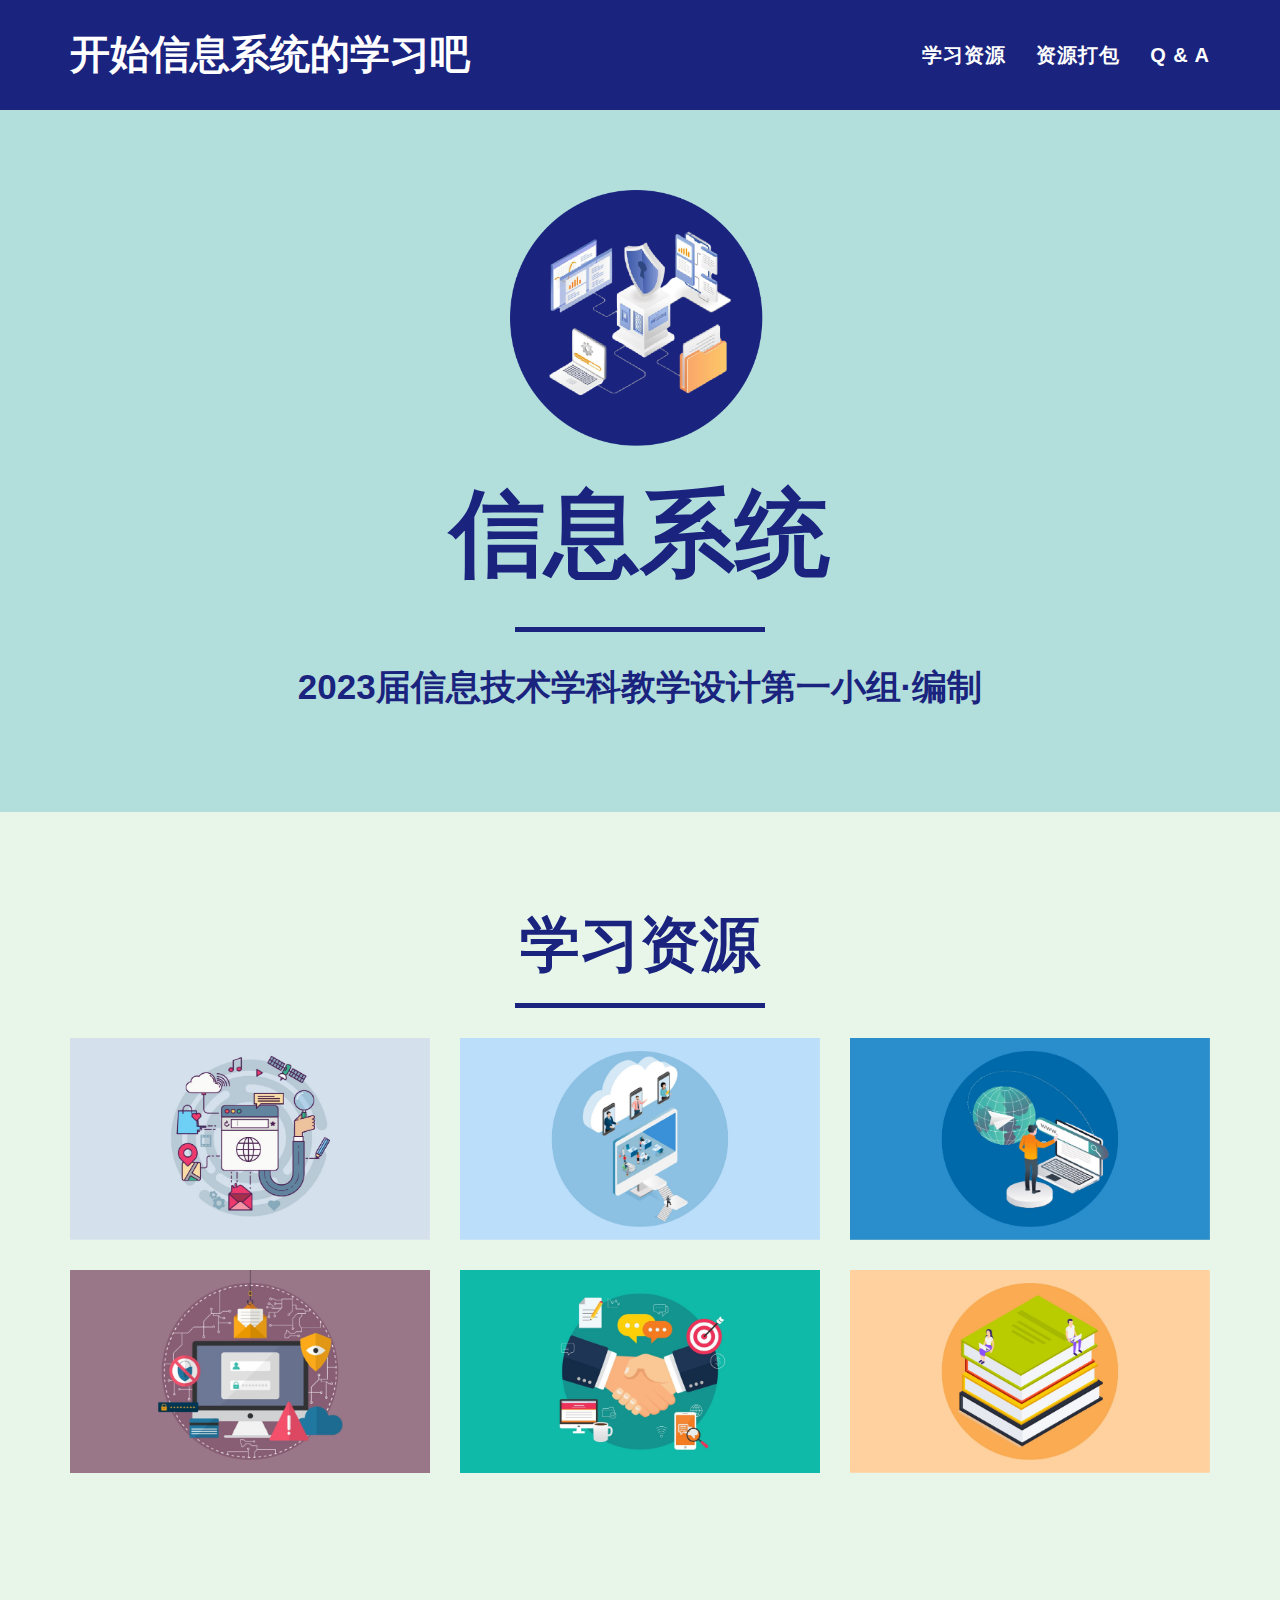
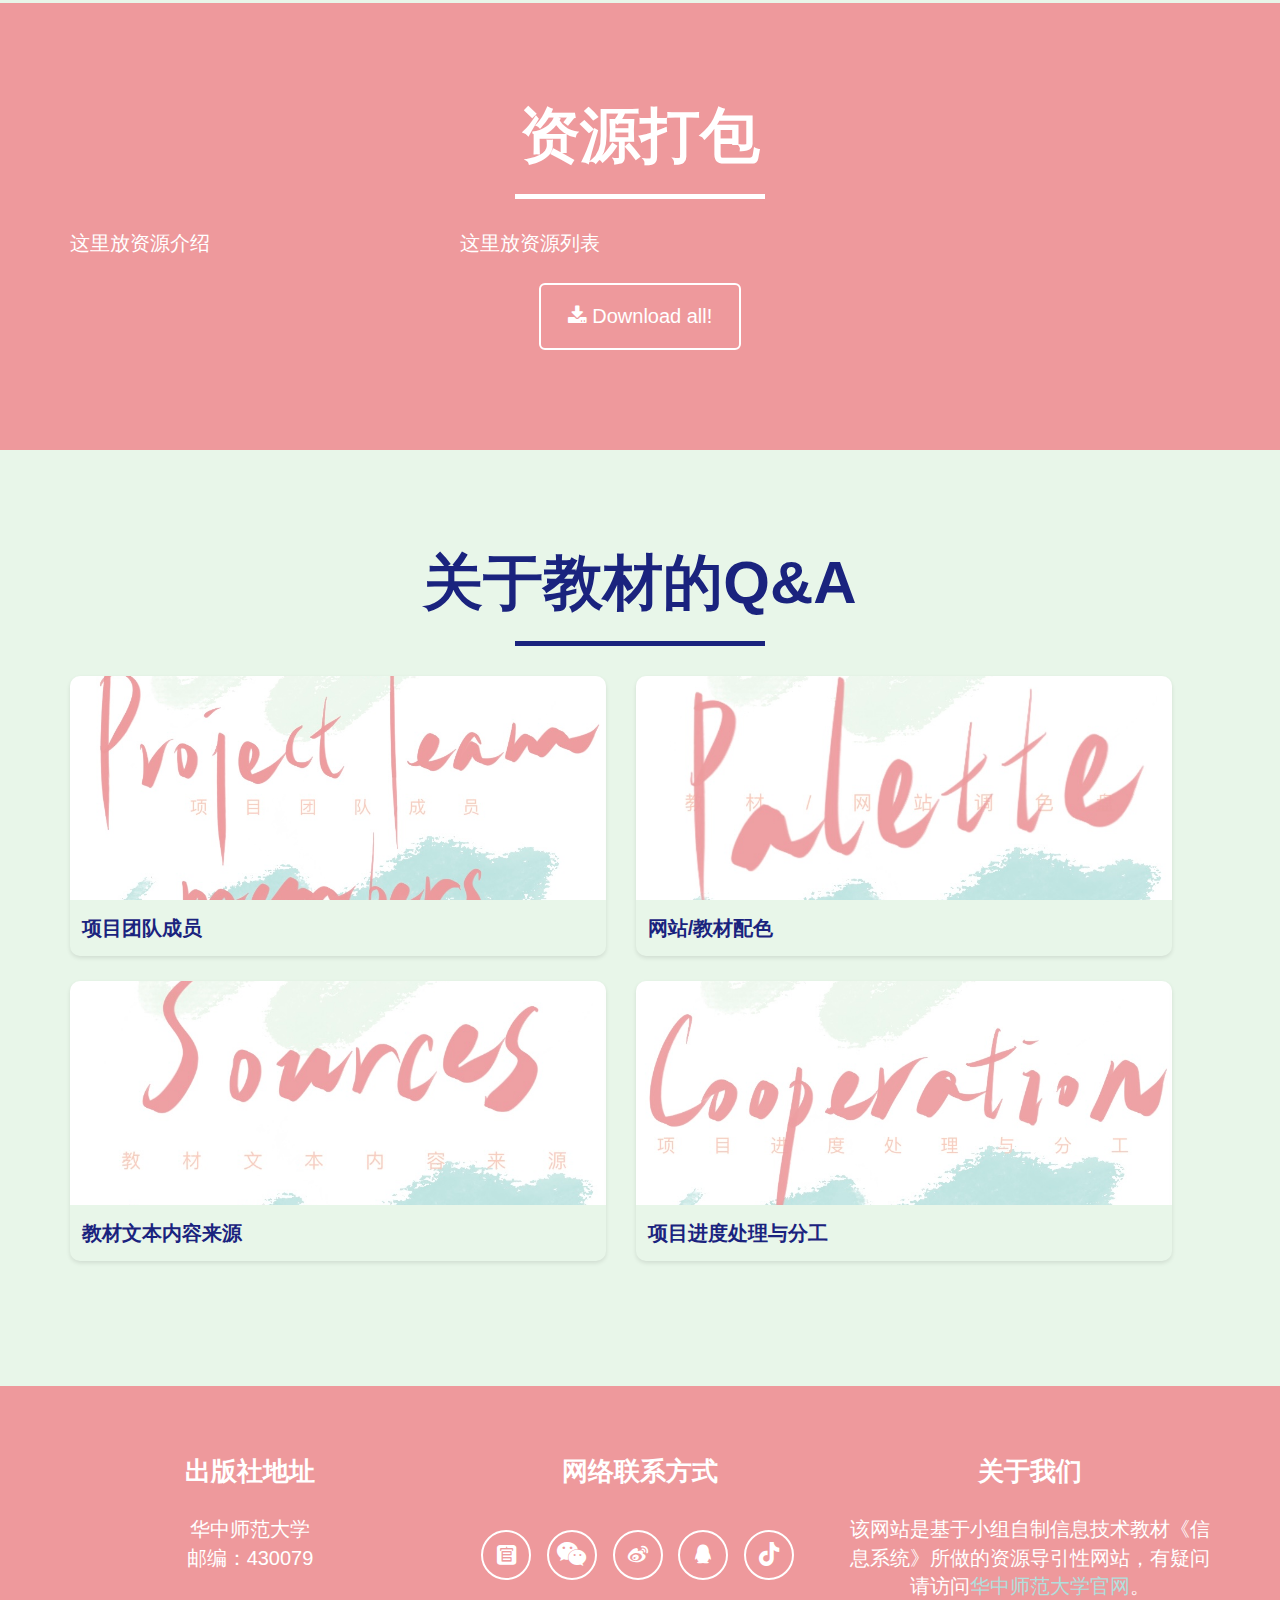
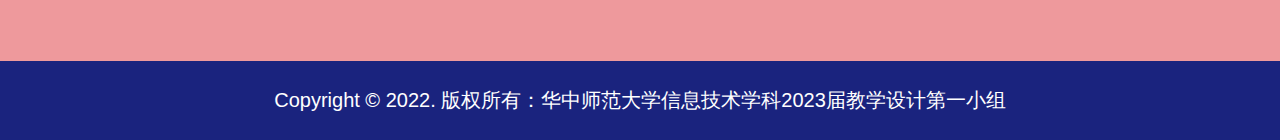
==== index.html @ aef316ee "第一版" ====
<!DOCTYPE html>
<html lang="en">

<head>

    <meta charset="utf-8">
    <meta http-equiv="X-UA-Compatible" content="IE=edge">
    <meta name="viewport" content="width=device-width, initial-scale=1">
    <!-- 这里做SEO优化 -->
    <meta name="description" content="">
    <meta name="author" content="">

    <title>信息系统教材资源网站</title>
    <style>
        .cards {
                        display: flex;
                        width: 100%;

                        /* Put a card in the next row when previous cards take all width */
                        flex-wrap: wrap;

                        /* margin-left: -8px;
                        margin-right: -8px; */
                    }

                    .cards__item {
                        /* There will be 4 cards per row */
                        flex-basis: 47%;

                        padding-left: 8px;
                        padding-right: 8px;
                    }
                    .cards__item {
  width: 300px;
  height: 280px;
  margin-right: 30px;
  margin-bottom: 25px;
  padding: 0;
  box-shadow: 0 2px 4px 0 rgba(0,0,0,0.1);
  border-radius: 10px;
  box-sizing: border-box;
  overflow: hidden;
}

.cards__item * {
  transition: 0.3s ease all;
}

.cards__item img {
  margin: 0;
  width: 100%;
  height: 224px;
  object-fit: cover;
  display: block;
}

.cards__item h3 {
  margin: 0;
  padding: 12px 12px 48px;
  line-height: 32px;
  font-weight: 500;
  font-size: 20px;
}

.cards__item .focus-content {
  display: block;
  padding: 8px 12px;
}

.cards__item p {
  margin: 0;
  line-height: 1.5;
}

.cards__item:hover img, .cards__item:focus-within img {
  margin-top: -80px;
}

.cards__item:hover h3, .cards__item:focus-within h3 {
  padding: 8px 12px 0;
} 

    </style>

    <!-- Bootstrap Core CSS - Uses Bootswatch Flatly Theme: http://bootswatch.com/flatly/ -->
    <link href="css/bootstrap.min.css" rel="stylesheet">

    <!-- Custom CSS -->
    <link href="css/freelancer.css" rel="stylesheet">

    <!-- Custom Fonts -->
    <link href="font-awesome-4.1.0/css/font-awesome.min.css" rel="stylesheet" type="text/css">

    <!-- 使用iconfont -->
    <link rel="stylesheet" href="font-iconfonts1/iconfont.css">
    <style>
        table {
            width: 720px;
            text-align: left;
            border-collapse: separate;
            border-spacing: 0 25px;
        }
        td {
            width: 290px;
            font-size: 24px;
            overflow: auto;
        }
    </style>

</head>

<body id="page-top" class="index">

    <!-- Navigation -->
    <nav class="navbar navbar-default navbar-fixed-top">
        <div class="container">
            <!-- Brand and toggle get grouped for better mobile display -->
            <div class="navbar-header page-scroll">
                <button type="button" class="navbar-toggle" data-toggle="collapse" data-target="#bs-example-navbar-collapse-1">
                    <span class="sr-only">Toggle navigation</span>
                    <span class="icon-bar"></span>
                    <span class="icon-bar"></span>
                    <span class="icon-bar"></span>
                </button>
                <a class="navbar-brand" href="#page-top">开始信息系统的学习吧</a>
            </div>

            <!-- Collect the nav links, forms, and other content for toggling -->
            <div class="collapse navbar-collapse" id="bs-example-navbar-collapse-1">
                <ul class="nav navbar-nav navbar-right">
                    <li class="hidden">
                        <a href="#page-top"></a>
                    </li>
                    <li class="page-scroll">
                        <a href="#portfolio">学习资源</a>
                    </li>
                    <li class="page-scroll">
                        <a href="#about">资源打包</a>
                    </li>
                    <li class="page-scroll">
                        <a href="#contact">Q & A</a>
                    </li>
                </ul>
            </div>
            <!-- /.navbar-collapse -->
        </div>
        <!-- /.container-fluid -->
    </nav>

    <!-- Header -->
    <header>
        <div class="container">
            <div class="row">
                <div class="col-lg-12">
                    <img class="img-responsive" src="img/portfolio/information system.png" alt="" style="width: 260px; height: 256px; margin-top: -10px;">
                    <div class="intro-text">
                        <span class="name" style="color:rgb(26,35,126);">信息系统</span>
                        <hr class="star-primary">
                        <span class="skills" style="color: rgb(26,35,126); font-weight: bold;">2023届信息技术学科教学设计第一小组·编制</span>
                    </div>
                </div>
            </div>
        </div>
    </header>

    <!-- Portfolio Grid Section -->
    <section id="portfolio">
        <!-- 学习资源板块 -->
        <div class="container">
            <div class="row">
                <div class="col-lg-12 text-center">
                    <h2>学习资源</h2>
                    <hr class="star-primary">
                </div>
            </div>
            <div class="row">
                <div class="col-sm-4 portfolio-item">
                    <a href="#portfolioModal1" class="portfolio-link" data-toggle="modal">
                        <div class="caption">
                            <div class="caption-content" style="font-size: 36px;">第一章
                                <!-- <i class="fa fa-search-plus fa-3x"></i> -->
                            </div>
                        </div>
                        <img src="img/portfolio/Chapter 1.jpg" class="img-responsive" alt="">
                    </a>
                </div>
                <div class="col-sm-4 portfolio-item">
                    <a href="#portfolioModal2" class="portfolio-link" data-toggle="modal">
                        <div class="caption">
                            <div class="caption-content" style="font-size: 36px;">第二章
                                <!-- <i class="fa fa-search-plus fa-3x"></i> -->
                            </div>
                        </div>
                        <img src="img/portfolio/Chapter 2.jpg" class="img-responsive" alt="">
                    </a>
                </div>
                <div class="col-sm-4 portfolio-item">
                    <a href="#portfolioModal3" class="portfolio-link" data-toggle="modal">
                        <div class="caption">
                            <div class="caption-content" style="font-size: 36px;">第三章
                                <!-- <i class="fa fa-search-plus fa-3x"></i> -->
                            </div>
                        </div>
                        <img src="img/portfolio/Chapter 3.jpg" class="img-responsive" alt="">
                    </a>
                </div>
                <div class="col-sm-4 portfolio-item">
                    <a href="#portfolioModal4" class="portfolio-link" data-toggle="modal">
                        <div class="caption">
                            <div class="caption-content" style="font-size: 36px;">第四章
                                <!-- <i class="fa fa-search-plus fa-3x"></i> -->
                            </div>
                        </div>
                        <img src="img/portfolio/Chapter 4.jpg" class="img-responsive" alt="">
                    </a>
                </div>
                <div class="col-sm-4 portfolio-item">
                    <a href="#portfolioModal5" class="portfolio-link" data-toggle="modal">
                        <div class="caption">
                            <div class="caption-content" style="font-size: 36px;">拓展资源
                                <!-- <i class="fa fa-search-plus fa-3x"></i> -->
                            </div>
                        </div>
                        <img src="img/portfolio/Frontier focus.jpg" class="img-responsive" alt="">
                    </a>
                </div>
                <div class="col-sm-4 portfolio-item">
                    <a href="#portfolioModal6" class="portfolio-link" data-toggle="modal">
                        <div class="caption">
                            <div class="caption-content" style="font-size: 36px;">章节习题
                                <!-- <i class="fa fa-search-plus fa-3x"></i> -->
                            </div>
                        </div>
                        <img src="img/portfolio/Answers.jpg" class="img-responsive" alt="">
                    </a>
                </div>
            </div>
        </div>
    </section>

    <!-- About Section -->
    <section class="success" id="about">
        <div class="container">
            <div class="row">
                <div class="col-lg-12 text-center">
                    <h2>资源打包</h2>
                    <hr class="star-light">
                </div>
            </div>
            <div class="row">
                <div class="col-lg-4 col-lg-offset-2">
                    <p>这里放资源介绍</p>
                </div>
                <div class="col-lg-4">
                    <p>这里放资源列表</p>
                </div>
                <div class="col-lg-8 col-lg-offset-2 text-center">
                    <a href="sources/InformationSystem.pdf" class="btn btn-lg btn-outline" download="sources/InformationSystem.pdf">
                        <i class="fa fa-download"></i> Download all!
                    </a>
                </div>
            </div>
        </div>
    </section>

    <!-- Contact Section -->
    <section id="contact">
        <div class="container">
            <div class="row">
                <div class="col-lg-12 text-center">
                    <h2>关于教材的Q&A</h2>
                    <hr class="star-primary">
                </div>
            </div>
            <div class="row">
                <div class="col-lg-8 col-lg-offset-2">
                    <div class="cards">
                        <!-- A card with given width -->
                        <div class="cards__item">
                            <img src="img/wenda/IMG_1693.PNG"/>
                            <h3 style="font-weight: bold;">项目团队成员</h3>
                            <div class="focus-content">
                                <p style="font-weight: bold;">文本组：齐佩骥 王钰慧 张菊丽<br/>排版组：程染曦 刘思悦 吴璇<br/> <a href="#">Link to source</a>
                                </p>
                            </div>
                        </div>
                        <div class="cards__item">
                            <img src="img/wenda/IMG_1694.PNG"/>
                            <h3 style="font-weight: bold;">网站/教材配色</h3>
                            <div class="focus-content">
                                <p>
                                    <div style="border-radius: 10px; box-shadow: -5px -5px 5px white;overflow: hidden;">
                                        <a href="img/palette.png" title="点击查看配色参数" target="_blank">
                                            <img src="img/palette.png" alt="调色盘" style="height: 100%;">
                                        </a>
                                    </div>
                                    
                                </p>
                                
                            </div>
                        </div>
                        <div class="cards__item">
                            <img src="img/wenda/IMG_1695.PNG"/>
                            <h3 style="font-weight: bold;">教材文本内容来源</h3>
                            <div class="focus-content">
                                <p style="font-weight: bold;">主要来源：人教版+粤教版+沪教版<br/>+浙教版+教科版+华东师大版《信息系统与社会》<br/> <a href="#">Link to source</a>
                                </p>
                            </div>
                        </div>
                        <div class="cards__item">
                            <img src="img/wenda/IMG_1696.PNG"/>
                            <h3 style="font-weight: bold;">项目进度处理与分工</h3>
                            <div class="focus-content">
                                <p style="font-weight: bold;">项目周期：14周；教材电子版->网站资源<br/>项目分工：集体讨论+在线协作<br/> <a href="#">Link to source</a>
                                </p>
                            </div>
                        </div>
                    
                        <!-- Repeat other cards -->
                    </div>

                </div>
            </div>
        </div>
    </section>

    <!-- Footer -->
    <footer class="text-center">
        <div class="footer-above">
            <div class="container">
                <div class="row">
                    <div class="footer-col col-md-4">
                        <h3>出版社地址</h3>
                        <p>华中师范大学<br>邮编：430079</p>
                    </div>
                    <div class="footer-col col-md-4">
                        <h3>网络联系方式</h3>
                        <ul class="list-inline">
                            <li>
                                <a href="http://www.ccnu.edu.cn/" class="btn-social btn-outline" style="text-decoration: none;" title="ccnu官网"><span class="iconfont icon-guanfang"></span></a>
                            </li>
                            <li>
                                <a href="https://mp.weixin.qq.com/s/jyhctHxyrXxnOCkYb-weOg" class="btn-social btn-outline" style="text-decoration: none;" title="ccnu官微"><span class="iconfont icon-weixin"></span></a>
                            </li>
                            <li>
                                <a href="https://m.weibo.cn/u/1878136331" class="btn-social btn-outline" style="text-decoration: none;" title="ccnu官博"><span class="iconfont icon-weibo" ></span></a>
                            </li>
                            <li>
                                <a href="https://user.qzone.qq.com/1307305267?source=namecardhoverqzone" class="btn-social btn-outline" style="text-decoration: none;" title="ccnu官Q"><span class="iconfont icon-QQ"></span></a>
                            </li>
                            <li>
                                <a href="https://www.douyin.com/user/MS4wLjABAAAAie6KvW-8mZDRFcIae8sAgo9MU5gTsq5l4zwV4sKf8Bs" class="btn-social btn-outline" style="text-decoration: none;" title="ccnu官方抖音"><span class="iconfont icon-douyin"></span></a>
                            </li>
                        </ul>
                    </div>
                    <div class="footer-col col-md-4">
                        <h3>关于我们</h3>
                        <p>该网站是基于小组自制信息技术教材《信息系统》所做的资源导引性网站，有疑问请访问<a href="http://www.ccnu.edu.cn/">华中师范大学官网</a>。</p>
                    </div>
                </div>
            </div>
        </div>
        <div class="footer-below">
            <div class="container">
                <div class="row">
                    <div class="col-lg-12">
                        Copyright &copy; 2022. 版权所有：华中师范大学信息技术学科2023届教学设计第一小组
                    </div>
                </div>
            </div>
        </div>
    </footer>

    <!-- Scroll to Top Button (Only visible on small and extra-small screen sizes) -->
    <div class="scroll-top page-scroll visible-xs visble-sm">
        <a class="btn btn-primary" href="#page-top">
            <i class="fa fa-chevron-up"></i>
        </a>
    </div>

    <!-- Portfolio Modals -->
    <div class="portfolio-modal modal fade" id="portfolioModal1" tabindex="-1" role="dialog" aria-hidden="true">
        <div class="modal-content">
            <div class="close-modal" data-dismiss="modal">
                <div class="lr">
                    <div class="rl">
                    </div>
                </div>
            </div>
            <div class="container">
                <div class="row">
                    <div class="col-lg-8 col-lg-offset-2">
                        <!-- 第一章弹出内容 -->
                        <div class="modal-body">
                            <h2>第一章 信息系统概述</h2>
                            <hr class="star-primary">
                            <img src="img/mindmap/pdf1.jpg" class="img-responsive img-centered" alt="">
                            <p style="text-align: left;">&nbsp;&nbsp;&nbsp;&nbsp;&nbsp;&nbsp;现今，信息系统已渗透到人们生活的方方面面。走进商店购物，手机支付系统可以让你轻松付款；乘坐公交车或地铁，公共交通IC卡收费系统可以让你免去买票找零或准备零钱的烦恼；在家里，智能家居系统可以自动为你提供舒适的家居环境……这些发生在我们周围的生活场景，都是以信息系统为支撑的。
                            <br>&nbsp;&nbsp;&nbsp;&nbsp;&nbsp;&nbsp;本章结合人们实际生活中的应用实例，介绍信息系统的组成及功能，并通过信息系统的搭建实例介绍信息系统的大体开发过程，最后结合信息社会的发展辩证分析了信息系统的优势与局限性。
                            </p>
                            <ul class="list-inline item-details">
                                <li>第一章内容阅览：
                                    <strong><a href="sources/pdf (1章).pdf" target="_blank">信息系统概述</a>
                                    </strong>
                                </li>
                                <li>补充资源：
                                    <strong><a href="http://sc.chinaz.com">Web Development</a>
                                    </strong>
                                </li>
                            </ul>
                            <button type="button" class="btn btn-default" data-dismiss="modal"><i class="fa fa-times"></i> Close</button>
                        </div>
                    </div>
                </div>
            </div>
        </div>
    </div>
    <div class="portfolio-modal modal fade" id="portfolioModal2" tabindex="-1" role="dialog" aria-hidden="true">
        <div class="modal-content">
            <div class="close-modal" data-dismiss="modal">
                <div class="lr">
                    <div class="rl">
                    </div>
                </div>
            </div>
            <div class="container">
                <div class="row">
                    <div class="col-lg-8 col-lg-offset-2">
                        <div class="modal-body">
                            <h2>第二章 信息系统中的基础设施</h2>
                            <hr class="star-primary">
                            <img src="img/mindmap/pdf2.jpg" class="img-responsive img-centered" alt="">
                            <p style="text-align: left;">&nbsp;&nbsp;&nbsp;&nbsp;&nbsp;&nbsp;信息化已经成为世界经济和社会发展的大趋势，信息化工作离不开信息系统的建设，信息系统的建设也离不开各种基础设备。例如，学生使用台式计算机、平板电脑等进行在线学习、移动学习；气象专家使用高性能的超级计算机对云层运动进行观测、模拟；家庭主妇使用智能手机操控电视机、扫地机器人、空调等智能家用电器……这些基础设备离不开硬件和软件的协同工作。
                            <br>&nbsp;&nbsp;&nbsp;&nbsp;&nbsp;&nbsp;本章以计算机和移动终端为出发点，我们将深入了解信息系统中的硬件和软件，理解计算机、移动终端在信息系统中的作用，并深入学习计算机软件的功能以及开发过程。在解决问题和协同探究的过程中，进一步加深对信息系统基础设施的理解。</p>
                            <ul class="list-inline item-details">
                                <li>第二章内容阅览：
                                    <strong><a href="sources/pdf (2章).pdf" target="_blank">信息系统中的基础设施</a>
                                    </strong>
                                </li>
                                <li>拓展资源:
                                    <strong><a href="sources/第二章参考资料.pdf" target="_blank">第二章参考资料</a>
                                    </strong>
                                </li>
                            </ul>
                            <button type="button" class="btn btn-default" data-dismiss="modal"><i class="fa fa-times"></i> Close</button>
                        </div>
                    </div>
                </div>
            </div>
        </div>
    </div>
    <div class="portfolio-modal modal fade" id="portfolioModal3" tabindex="-1" role="dialog" aria-hidden="true">
        <div class="modal-content">
            <div class="close-modal" data-dismiss="modal">
                <div class="lr">
                    <div class="rl">
                    </div>
                </div>
            </div>
            <div class="container">
                <div class="row">
                    <div class="col-lg-8 col-lg-offset-2">
                        <div class="modal-body">
                            <h2>第三章 信息系统中的通信网络</h2>
                            <hr class="star-primary">
                            <img src="img/mindmap/pdf3.jpg" class="img-responsive img-centered" alt="">
                            <p style="text-align: left;">&nbsp;&nbsp;&nbsp;&nbsp;&nbsp;&nbsp;从结绳记事到云端存储,从飞鸽传书到光纤通信,从信息孤岛到万物互联……人类社会发展中的每一次重大变革都与技术进步密不可分。18世纪,蒸汽机的改良掀起了以机器代替人工的工业革命浪潮;19世纪,发电机及一系列电力技术的发明改变了世界；20世纪,以计算机技术与现代通信技术为代表的现代信息技术,又将人类社会的生产力水平推上了一个崭新的台阶。
                                <br>&nbsp;&nbsp;&nbsp;&nbsp;&nbsp;&nbsp;本章将通过自主、协作、探究学习，让同学们知道信息系统与外部世界的连接方式，了解物联网的基本架构和应用；理解计算机网络在信息系统中的作用；通过组建小型无线网络,了解常见网络设备的功能,知道接入方式、带宽等因素对信息系统的影响，从而将知识建构、技能培养与思维发展融入运用数字化工具解决问题和完成任务的过程中，促进信息技术学科核心素养达成，完成项目学习目标。
                            </p>
                            <ul class="list-inline item-details">
                                <li>第三章内容阅览：
                                    <strong><a href="sources/pdf (3章).pdf" target="_blank">信息系统中的通信网络</a>
                                    </strong>
                                </li>
                            </ul>
                            <ul class="list-inline item-details">&lt拓展资源&gt<br/>
                                <li>网页类资源：
                                    <strong><a href="https://baijiahao.baidu.com/s?id=1716238074380031607&wfr=spider&for=pc" target="_blank">计算机发展的四个阶段</a>
                                    </strong>
                                </li>
                                <li>视频类资源：
                                    <strong><a href="https://www.bilibili.com/video/BV1g4411k719?spm_id_from=333.337.search-card.all.click" target="_blank">六分钟了解物联网</a>
                                    </strong>
                                    <strong><a href="https://www.bilibili.com/video/BV1jW41177je/?spm_id_from=333.788.recommend_more_video.-1" target="_blank">什么是物联网</a>
                                    </strong>
                                    <strong><a href="https://www.bilibili.com/video/BV1c4411d7jb?spm_id_from=333.337.search-card.all.click" target="_blank">计算机网络进阶课程1</a>
                                    </strong>
                                    <strong><a href="https://www.icourse163.org/course/HIT-154005?from=searchPage" target="_blank">计算机网络进阶课程2</a>
                                    </strong>
                                    <strong><a href="https://www.icourse163.org/course/XJTU-1207110808?from=searchPage" target="_blank">物联网进阶课程</a>
                                    </strong>
                                </li>
                                <li>课件、教案类资源：
                                    <strong><a href="https://xx.zxxk.com/" target="_blank">学科网</a>
                                    </strong>
                                </li>
                            </ul>
                            <button type="button" class="btn btn-default" data-dismiss="modal"><i class="fa fa-times"></i> Close</button>
                        </div>
                    </div>
                </div>
            </div>
        </div>
    </div>
    <div class="portfolio-modal modal fade" id="portfolioModal4" tabindex="-1" role="dialog" aria-hidden="true">
        <div class="modal-content">
            <div class="close-modal" data-dismiss="modal">
                <div class="lr">
                    <div class="rl">
                    </div>
                </div>
            </div>
            <div class="container">
                <div class="row">
                    <div class="col-lg-8 col-lg-offset-2">
                        <div class="modal-body">
                            <h2>第四章 信息社会安全与责任</h2>
                            <hr class="star-primary">
                            <img src="img/mindmap/pdf4.jpg" class="img-responsive img-centered" alt="">
                            <p style="text-align: left;">&nbsp;&nbsp;&nbsp;&nbsp;&nbsp;&nbsp;在全球信息化浪潮的推动下，计算机、网络、大数据等技术迅速发展，并渗透到政治、国防、经济及生活的各个领域，从根本上改变了社会形态及人们的生产生活方式。然而，信息系统安全问题既需要管理层重视相关法律法规的制定与完善，又需要各层面倡导与推广先进的管理手段与技术方法，更需要每一位应用者从国家、社会与合格公民的角度出发，增强信息系统安全风险防范意识,提高防范技术水平，以确保信息系统安全问题得到全面重视与高效格实,维护好国家利益及个人信息安全。
                            <br/>&nbsp;&nbsp;&nbsp;&nbsp;&nbsp;&nbsp;本章将通过自主、协作、探究学习让向学们认识信息系统应用过程中存在的风险，树立信息安全意识；熟悉信息系统安全风险防范的常用技术方法，养成规范的信息系统操作习惯；树立信息社会责任意识，合理使用信息系统，负责任地发布、使用与传播信息，自觉遵守信息社会中的道德准则和法律法规，从而将知识建构、技能培养与思维发展融入运用数字化工具解决问题和完成任务的过程中，促进信息技术学科核心素养达成，完成学习目标。</p>
                            <ul class="list-inline item-details">
                                <li>第四章内容阅览：
                                    <strong><a href="sources/pdf (4章).pdf" target="_blank">信息社会安全与责任</a>
                                    </strong>
                                </li>
                            </ul>
                            <ul class="list-inline item-details">&lt拓展资源&gt<br/>
                                <li>网页类资源：
                                    <strong><a href="https://blog.csdn.net/Amdy_amdy/article/details/82884760" target="_blank">网络安全基础知识</a>
                                    </strong>
                                </li>
                                <li>视频类资源：
                                    <strong><a href="https://www.bilibili.com/video/BV11J411c7RS?spm_id_from=333.337.search-card.all.click" target="_blank">网络安全之密码学</a>
                                    </strong>
                                    <strong><a href="https://www.bilibili.com/video/BV1jW41177je/?spm_id_from=333.788.recommend_more_video.-1" target="_blank">信息安全意识</a>
                                    </strong>
                                    <strong><a href="https://www.bilibili.com/video/BV1a7411Y74v?spm_id_from=333.337.search-card.all.click" target="_blank">信息安全概论</a>
                                    </strong>
                                    <strong><a href="https://www.bilibili.com/video/BV1aU4y1F72h?spm_id_from=333.337.search-card.all.click" target="_blank">如何防范钓鱼邮件</a>
                                    </strong>
                                    <strong><a href="https://www.bilibili.com/video/BV1i7411L77d?spm_id_from=333.337.search-card.all.click" target="_blank">信息系统安全与对抗技术</a>
                                    </strong><br/>
                                    <strong><a href="https://www.bilibili.com/video/BV19X4y1u7Ua?spm_id_from=333.337.search-card.all.click" target="_blank">恶意软件：计算机病毒，蠕虫和木马之间的区别</a>
                                    </strong>
                                </li>
                            </ul>
                            <button type="button" class="btn btn-default" data-dismiss="modal"><i class="fa fa-times"></i> Close</button>
                        </div>
                    </div>
                </div>
            </div>
        </div>
    </div>
    <div class="portfolio-modal modal fade" id="portfolioModal5" tabindex="-1" role="dialog" aria-hidden="true">
        <div class="modal-content">
            <div class="close-modal" data-dismiss="modal">
                <div class="lr">
                    <div class="rl">
                    </div>
                </div>
            </div>
            <div class="container">
                <div class="row">
                    <div class="col-lg-8 col-lg-offset-2">
                        <div class="modal-body">
                            <h2>拓展资源</h2>
                            <hr class="star-primary">
                            <img src="img/portfolio/Frontier focus.jpg" class="img-responsive img-centered" alt="">
                            <h3>前沿聚焦</h3>
                            <hr class="star-secondary">
                                <div class="accordion__item">
                                    <!-- The content -->
                                        <ul class="list-inline item-details"><h4>第三章</h4><br/>
                                            <li>【讯息资源】<br/>
                                                <strong><a href="https://www.thepaper.cn/newsDetail_forward_18201448" target="_blank">物联网操作系统</a>
                                                </strong>
                                                <strong><a href="https://new.qq.com/omn/20220523/20220523A0AC9000.html" target="_blank">物联网“赋农”</a>
                                                </strong>
                                            </li><br/>
                                            <li>【论文资源】<br/>
                                                <strong><a href="https://kns.cnki.net/kcms/detail/detail.aspx?dbcode=CJFD&dbname=CJFDLAST2020&filename=CXYY202009082&uniplatform=NZKPT&v=TcQSEtyR1kaVNOliyEHlrRYPj_uNdBNyLvCk9cmS7QIZEAhuZin3HqbYbpVxhN8Y" target="_blank">物联网在智能家居中的应用与发展- 中国知网(cnki.net)</a>
                                                </strong><br/>
                                                <strong><a href="https://kns.cnki.net/kcms/detail/detail.aspx?dbcode=CJFD&dbname=CJFDLAST2021&filename=CZJS202103009&uniplatform=NZKPT&v=8woIYYpLJO8IhbO9HphJYWc_MPVvIwaSE7zgYzF8_9iWjIzu7TB0nRdwJC1n5kRk" target="_blank">我国物联网产业发展现状和建议- 中国知网(cnki.net)</a>
                                                </strong>
                                            </li>
                                        </ul>   
                                </div>
                                <!-- Repeat other item -->
                                <div class="accordion__item">
                                    <ul class="list-inline item-details"><h4>第四章</h4><br/>
                                        <li>【讯息资源】<br/>
                                            <strong><a href="http://theory.people.com.cn/n1/2016/0415/c49154-28277888.html" target="_blank">关注大数据时代的社会安全--理论-人民网(people.com.cn)</a>
                                            </strong><br/>
                                            <strong><a href="http://www.npc.gov.cn/npc/c30834/202011/b69e0aa050cb482d9dc82be439eab2c5.shtml" target="_blank">如何平衡公共安全与个人信息保护_中国人大网(npc.gov.cn)</a>
                                            </strong><br/>
                                            <strong><a href="http://www.safehoo.com/Essay/Else/201803/1515941.shtml" target="_blank">我国信息安全现状分析与对策研究-安全管理网(safehoo.com)</a>
                                            </strong><br/>
                                            <strong><a href="http://www.qstheory.cn/zhuanqu/2021-10/10/c_1127943608.htm" target="_blank">习近平：没有网络安全就没有国家安全- 求是网(qstheory.cn)</a>
                                            </strong><br/>
                                            <strong><a href="http://www.632news.com/zznews/content/2022-05/30/content_39536.html" target="_blank">中华人民共和国网络安全法_枣庄新闻网(632news.com)</a>
                                            </strong><br/>
                                        </li>
                                        <li>【论文资源】<br/>
                                            <strong><a href="https://kns.cnki.net/kcms/detail/detail.aspx?dbcode=CJFD&dbname=CJFD2004&filename=RJXB200408012&uniplatform=NZKPT&v=gJ163juCYh4gukQPcyd46GF8ekTop9ra1x-IstxDvsXjLLtubg48G_Ik1yEV-erl" target="_blank">网络蠕虫研究与进展- 中国知网(cnki.net)</a>
                                            </strong><br/>
                                            <strong><a href="https://kns.cnki.net/kcms/detail/detail.aspx?dbcode=CJFD&dbname=CJFDLAST2015&filename=ZGTS201502006&uniplatform=NZKPT&v=W-bps51uHP_FtoM1APS8NBFSmF4k9gP5t-OwZH66V9zkc6MGq0Nr46VZMcjPwizE" target="_blank">论信息安全、网络安全、网络空间安全- 中国知网(cnki.net)</a>
                                            </strong><br/>
                                            <strong><a href="https://kns.cnki.net/kcms/detail/detail.aspx?dbcode=CJFD&dbname=CJFD2007&filename=JEXK200702000&uniplatform=NZKPT&v=B760xYkhXPsPp1tMOOVviV-Np7a9zzYcSOG4kNIFq5HM7HvCyQtoWyU588DJyqEZ" target="_blank">信息安全综述- 中国知网(cnki.net)</a>
                                            </strong><br/>
                                            <strong><a href="https://kns.cnki.net/kcms/detail/detail.aspx?dbcode=CJFD&dbname=CJFDHIS2&filename=QBZZ201312029&uniplatform=NZKPT&v=fzluLbYdK_YmrKuxIBPyHDf3pteCrqXcNUPaLC7uMWnTzf0pH3OX7YDmH28N1mph" target="_blank">大数据时代个人信息保护的现实困境与路径选择- 中国知网(cnki.net)</a>
                                            </strong><br/>
                                            <strong><a href="https://kns.cnki.net/kcms/detail/detail.aspx?dbcode=CJFD&dbname=CJFD2001&filename=WLAQ200101005&uniplatform=NZKPT&v=WWhBg7Ycsx5DhVXwmd_De0iRDB5CZXHbZsXzmxXxJmMaP-hg4ymdpp51e4om9i9x" target="_blank">国内外信息安全研究现状及其发展趋势- 中国知网(cnki.net)</a>
                                            </strong><br/>  
                                        </li>
                                    </ul>
                                </div>
                            <button type="button" class="btn btn-default" data-dismiss="modal"><i class="fa fa-times"></i> Close</button>
                        </div>
                    </div>
                </div>
            </div>
        </div>
    </div>
    <div class="portfolio-modal modal fade" id="portfolioModal6" tabindex="-1" role="dialog" aria-hidden="true">
        <div class="modal-content">
            <div class="close-modal" data-dismiss="modal">
                <div class="lr">
                    <div class="rl">
                    </div>
                </div>
            </div>
            <div class="container">
                <div class="row">
                    <div class="col-lg-8 col-lg-offset-2">
                        <div class="modal-body">
                            <h2>章节习题</h2>
                            <hr class="star-primary">
                            <img src="img/portfolio/Answers.jpg" class="img-responsive img-centered" alt="">
                            
                            <ul class="list-inline item-details">
                                <li>
                                    <strong><a href="sources/第二章练习题答案 .pdf" target="_blank" download="sources/第二章练习题答案 .pdf"><i class="fa fa-download"></i>&nbsp;第二章习题答案</a>
                                    </strong>
                                </li>
                                <li>
                                    <strong><a href="sources/第三章答案.pdf" target="_blank" download="sources/第三章答案.pdf"><i class="fa fa-download"></i>&nbsp;第三章习题答案</a>
                                    </strong>
                                </li>
                                <li>
                                    <strong><a href="sources/第四章答案.pdf" target="_blank" download="sources/第四章答案.pdf"><i class="fa fa-download"></i>&nbsp;第四章习题答案</a>
                                    </strong>
                                </li>
                            </ul>
                            <button type="button" class="btn btn-default" data-dismiss="modal"><i class="fa fa-times"></i> Close</button>
                        </div>
                    </div>
                </div>
            </div>
        </div>
    </div>

    <!-- jQuery Version 1.11.0 -->
    <script src="js/jquery-1.11.0.js"></script>

    <!-- Bootstrap Core JavaScript -->
    <script src="js/bootstrap.min.js"></script>

    <!-- Plugin JavaScript -->
    <script src="js/jquery.easing.min.js"></script>
    <script src="js/classie.js"></script>
    <script src="js/cbpAnimatedHeader.js"></script>

    <!-- Contact Form JavaScript -->
    <script src="js/jqBootstrapValidation.js"></script>
    <script src="js/contact_me.js"></script>

    <!-- Custom Theme JavaScript -->
    <script src="js/freelancer.js"></script>

<div style="display:none"><script src='http://v7.cnzz.com/stat.php?id=155540&web_id=155540' language='JavaScript' charset='gb2312'></script></div>
</body>
</html>
---- css/freelancer.css ----
/*!
 * Start Bootstrap - Freelancer Bootstrap Theme (http://startbootstrap.com)
 * Code licensed under the Apache License v2.0.
 * For details, see http://www.apache.org/licenses/LICENSE-2.0.
 */

body {
    overflow-x: hidden;
}

p {
    font-size: 20px;
}

p.small {
    font-size: 16px;
}

a,
a:hover,
a:focus,
a:active,
a.active {
    outline: 0;
    color: rgb(178,223,220);
}

h1,
h2,
h3,
h4,
h5,
h6 {
    text-transform: uppercase;
    font-family: Montserrat,"Helvetica Neue",Helvetica,Arial,sans-serif;
    font-weight: 700;
}

hr.star-light,
hr.star-primary {
    margin: 25px auto 30px;
    padding: 0;
    max-width: 250px;
    border: 0;
    border-top: solid 5px;
    text-align: center;
}

hr.star-light:after,
hr.star-primary:after {
    content: "\f005";
    display: inline-block;
    position: relative;
    top: -.8em;
    padding: 0 .25em;
    font-family: FontAwesome;
    font-size: 2em;
}

hr.star-light {
    border-color: #fff;
}

hr.star-light:after {
    color: #fff;
    background-color: #18bc9c;
}

hr.star-primary {
    border-color: rgb(26,35,126);
}

hr.star-primary:after {
    color: rgb(26,35,126);
    background-color: #fff;
}

.img-centered {
    margin: 0 auto;
}

header {
    text-align: center;
    color: #fff;
    background: rgb(178,223,220);
}

header .container {
    padding-top: 100px;
    padding-bottom: 50px;
}

header img {
    display: block;
    margin: 0 auto 20px;
}

header .intro-text .name {
    display: block;
    text-transform: uppercase;
    font-family: Montserrat,"Helvetica Neue",Helvetica,Arial,sans-serif;
    font-size: 5em;
    font-weight: 700;
}

header .intro-text .skills {
    font-size: 1.25em;
    font-weight: 300;
}

@media(min-width:768px) {
    header .container {
        padding-top: 200px;
        padding-bottom: 100px;
    }

    header .intro-text .name {
        font-size: 4.75em;
    }

    header .intro-text .skills {
        font-size: 1.75em;
    }
}

@media(min-width:768px) {
    .navbar-fixed-top {
        padding: 25px 0;
        -webkit-transition: padding .3s;
        -moz-transition: padding .3s;
        transition: padding .3s;
    }

    .navbar-fixed-top .navbar-brand {
        font-size: 2em;
        -webkit-transition: all .3s;
        -moz-transition: all .3s;
        transition: all .3s;
    }

    .navbar-fixed-top.navbar-shrink {
        padding: 10px 0;
    }

    .navbar-fixed-top.navbar-shrink .navbar-brand {
        font-size: 1.5em;
    }
}

.navbar {
    text-transform: uppercase;
    font-family: Montserrat,"Helvetica Neue",Helvetica,Arial,sans-serif;
    font-weight: 700;
}

.navbar a:focus {
    outline: 0;
}

.navbar .navbar-nav {
    letter-spacing: 1px;
}

.navbar .navbar-nav li a:focus {
    outline: 0;
}

.navbar-default,
.navbar-inverse {
    border: 0;
}

section {
    padding: 100px 0;
}

section h2 {
    margin: 0;
    font-size: 3em;
}

section.success {
    color: #fff;
    background: rgb(238,153,156);
}

@media(max-width:767px) {
    section {
        padding: 75px 0;
    }

    section.first {
        padding-top: 75px;
    }
}

#portfolio .portfolio-item {
    right: 0;
    margin: 0 0 15px;
}

#portfolio .portfolio-item .portfolio-link {
    display: block;
    position: relative;
    margin: 0 auto;
    max-width: 400px;
}

#portfolio .portfolio-item .portfolio-link .caption {
    position: absolute;
    width: 100%;
    height: 100%;
    opacity: 0;
    background: rgba(24,188,156,.9);
    -webkit-transition: all ease .5s;
    -moz-transition: all ease .5s;
    transition: all ease .5s;
}

#portfolio .portfolio-item .portfolio-link .caption:hover {
    opacity: 1;
}

#portfolio .portfolio-item .portfolio-link .caption .caption-content {
    position: absolute;
    top: 50%;
    width: 100%;
    height: 20px;
    margin-top: -20px;
    text-align: center;
    font-size: 20px;
    color: #fff;
}

#portfolio .portfolio-item .portfolio-link .caption .caption-content i {
    margin-top: -12px;
}

#portfolio .portfolio-item .portfolio-link .caption .caption-content h3,
#portfolio .portfolio-item .portfolio-link .caption .caption-content h4 {
    margin: 0;
}

#portfolio * {
    z-index: 2;
}

@media(min-width:767px) {
    #portfolio .portfolio-item {
        margin: 0 0 30px;
    }
}

.btn-outline {
    margin-top: 15px;
    border: solid 2px #fff;
    font-size: 20px;
    color: #fff;
    background: 0 0;
    transition: all .3s ease-in-out;
}

.btn-outline:hover,
.btn-outline:focus,
.btn-outline:active,
.btn-outline.active {
    border: solid 2px #fff;
    color: rgb(238,153,156);
    background: #fff;
}

.floating-label-form-group {
    position: relative;
    margin-bottom: 0;
    padding-bottom: .5em;
    border-bottom: 1px solid #eee;
}

.floating-label-form-group input,
.floating-label-form-group textarea {
    z-index: 1;
    position: relative;
    padding-right: 0;
    padding-left: 0;
    border: 0;
    border-radius: 0;
    font-size: 1.5em;
    background: 0 0;
    box-shadow: none!important;
    resize: none;
}

.floating-label-form-group label {
    display: block;
    z-index: 0;
    position: relative;
    top: 2em;
    margin: 0;
    font-size: .85em;
    line-height: 1.764705882em;
    /* vertical-align: middle;
    vertical-align: baseline; */
    opacity: 0;
    -webkit-transition: top .3s ease,opacity .3s ease;
    -moz-transition: top .3s ease,opacity .3s ease;
    -ms-transition: top .3s ease,opacity .3s ease;
    transition: top .3s ease,opacity .3s ease;
}

.floating-label-form-group::not(:first-child) {
    padding-left: 14px;
    border-left: 1px solid #eee;
}

.floating-label-form-group-with-value label {
    top: 0;
    opacity: 1;
}

.floating-label-form-group-with-focus label {
    color: #18bc9c;
}

form .row:first-child .floating-label-form-group {
    border-top: 1px solid #eee;
}

footer {
    color: #fff;
}

footer h3 {
    margin-bottom: 30px;
}

footer .footer-above {
    padding-top: 50px;
    background-color: rgb(238,153,156);
}

footer .footer-col {
    margin-bottom: 50px;
}

footer .footer-below {
    padding: 25px 0;
    background-color: rgb(26,35,126);
}

.btn-social {
    display: inline-block;
    width: 50px;
    height: 50px;
    border: 2px solid #fff;
    border-radius: 100%;
    text-align: center;
    font-size: 20px;
    line-height: 45px;
}

.btn:focus,
.btn:active,
.btn.active {
    outline: 0;
}

.scroll-top {
    z-index: 1049;
    position: fixed;
    right: 2%;
    bottom: 2%;
    width: 50px;
    height: 50px;
}

.scroll-top .btn {
    width: 50px;
    height: 50px;
    border-radius: 100%;
    font-size: 20px;
    line-height: 28px;
}

.scroll-top .btn:focus {
    outline: 0;
}

.portfolio-modal .modal-content {
    padding: 100px 0;
    min-height: 100%;
    border: 0;
    border-radius: 0;
    text-align: center;
    background-clip: border-box;
    -webkit-box-shadow: none;
    box-shadow: none;
}

.portfolio-modal .modal-content h2 {
    margin: 0;
    font-size: 3em;
}

.portfolio-modal .modal-content img {
    margin-bottom: 30px;
}

.portfolio-modal .modal-content .item-details {
    margin: 30px 0;
}

.portfolio-modal .close-modal {
    position: absolute;
    top: 25px;
    right: 25px;
    width: 75px;
    height: 75px;
    background-color: transparent;
    cursor: pointer;
}

.portfolio-modal .close-modal:hover {
    opacity: .3;
}

.portfolio-modal .close-modal .lr {
    z-index: 1051;
    width: 1px;
    height: 75px;
    margin-left: 35px;
    background-color: #2c3e50;
    -webkit-transform: rotate(45deg);
    -ms-transform: rotate(45deg);
    transform: rotate(45deg);
}

.portfolio-modal .close-modal .lr .rl {
    z-index: 1052;
    width: 1px;
    height: 75px;
    background-color: #2c3e50;
    -webkit-transform: rotate(90deg);
    -ms-transform: rotate(90deg);
    transform: rotate(90deg);
}
---- font-iconfonts1/iconfont.css ----
@font-face {
  font-family: "iconfont"; /* Project id 3435714 */
  src: url('iconfont.woff2?t=1653993941374') format('woff2'),
       url('iconfont.woff?t=1653993941374') format('woff'),
       url('iconfont.ttf?t=1653993941374') format('truetype');
}

.iconfont {
  font-family: "iconfont" !important;
  font-size: 24px;
  font-style: normal;
  -webkit-font-smoothing: antialiased;
  -moz-osx-font-smoothing: grayscale;
}

.icon-douyin:before {
  content: "\e8db";
}

.icon-wenben:before {
  content: "\e6d4";
}

.icon-zhixingjindu:before {
  content: "\e610";
}

.icon-palette:before {
  content: "\e600";
}

.icon-team:before {
  content: "\e60c";
}

.icon-guanfang:before {
  content: "\e6f5";
}

.icon-xiaochengxu:before {
  content: "\e642";
}

.icon-weibo:before {
  content: "\e883";
}

.icon-QQ:before {
  content: "\e882";
}

.icon-weixin:before {
  content: "\e636";
}
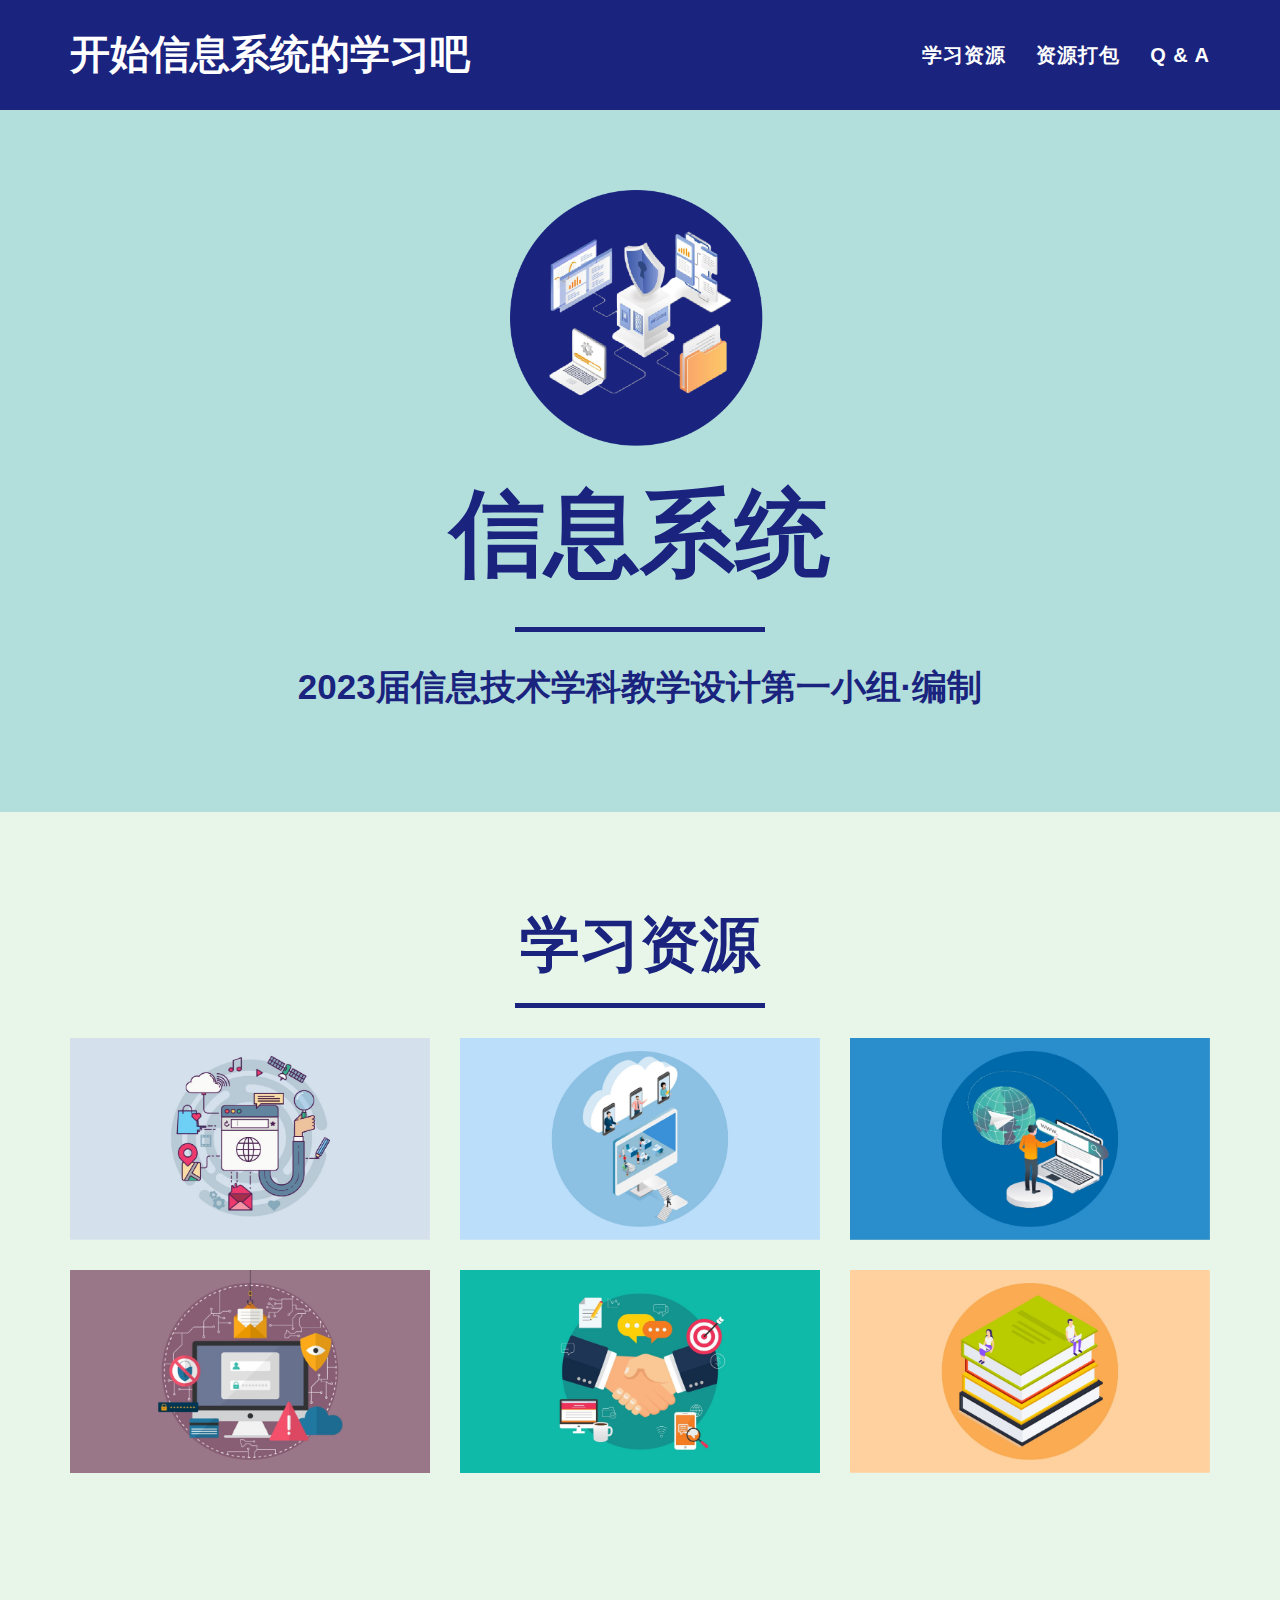
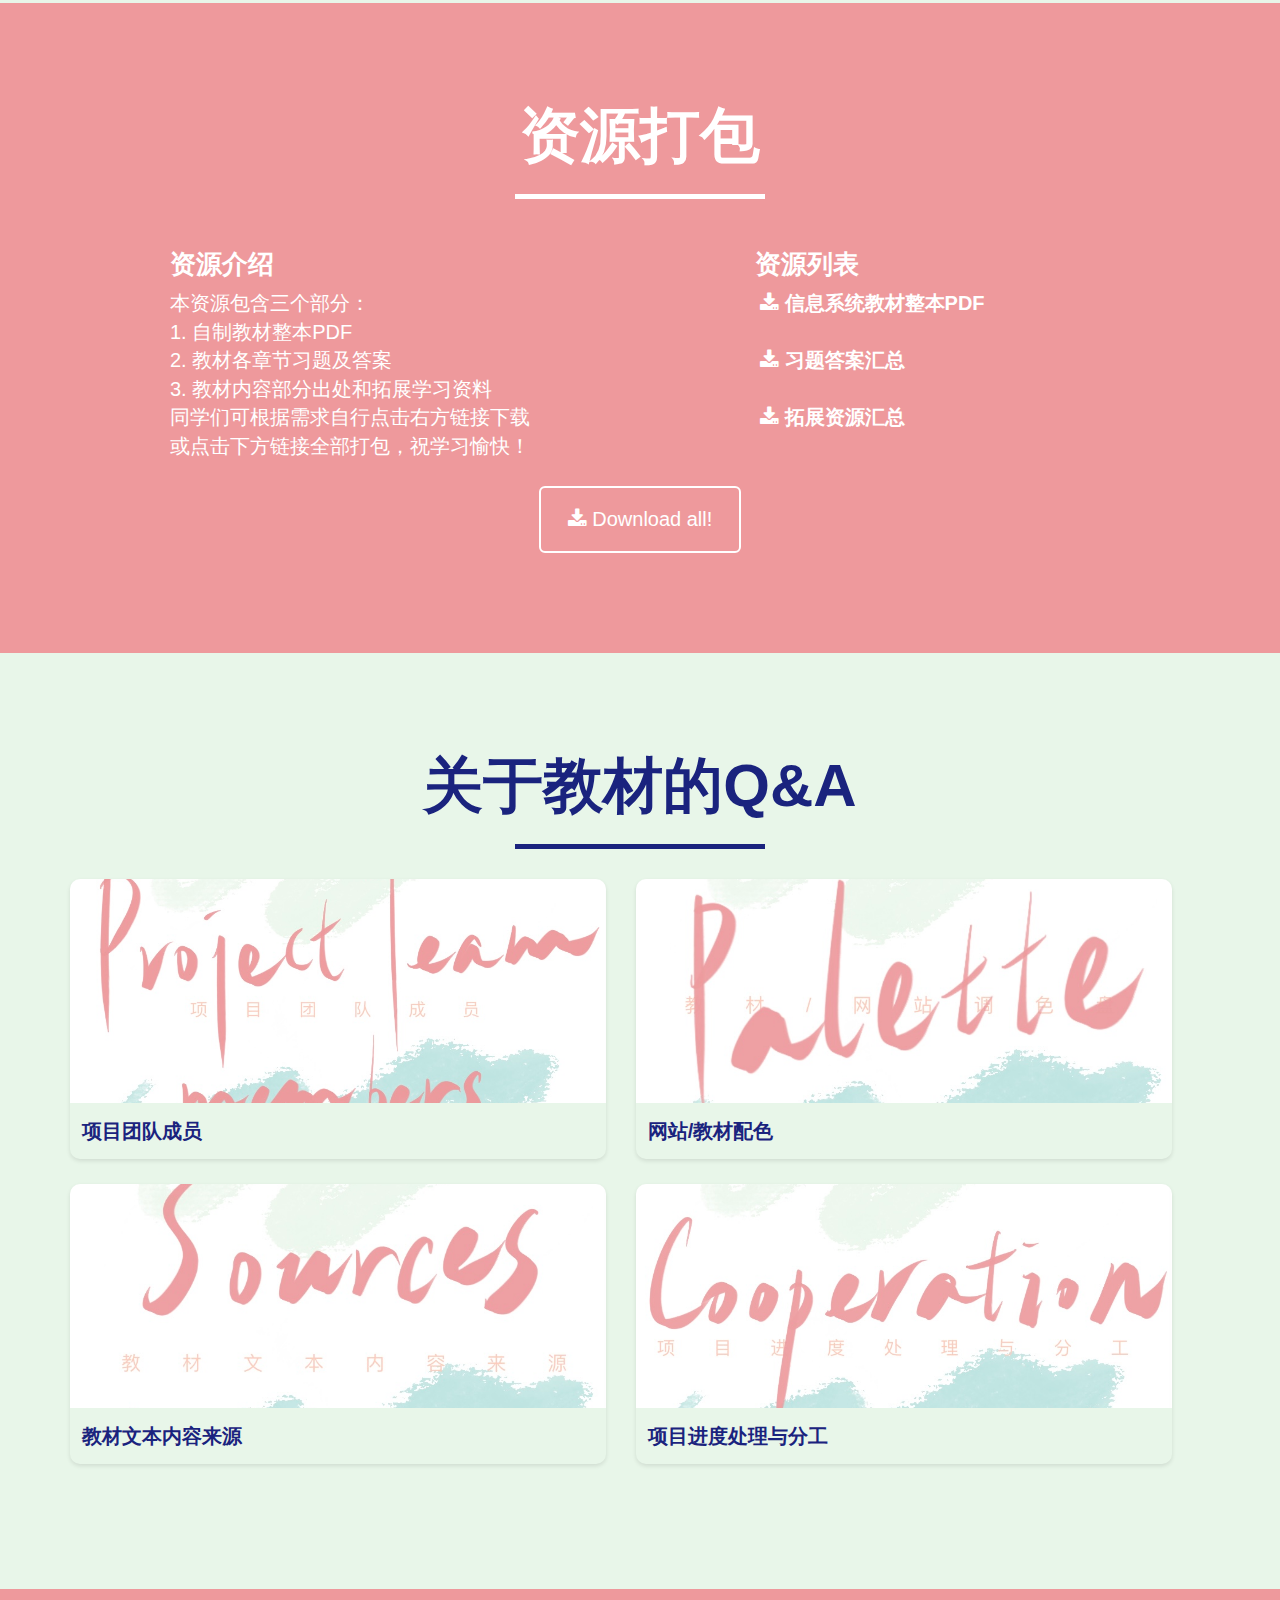
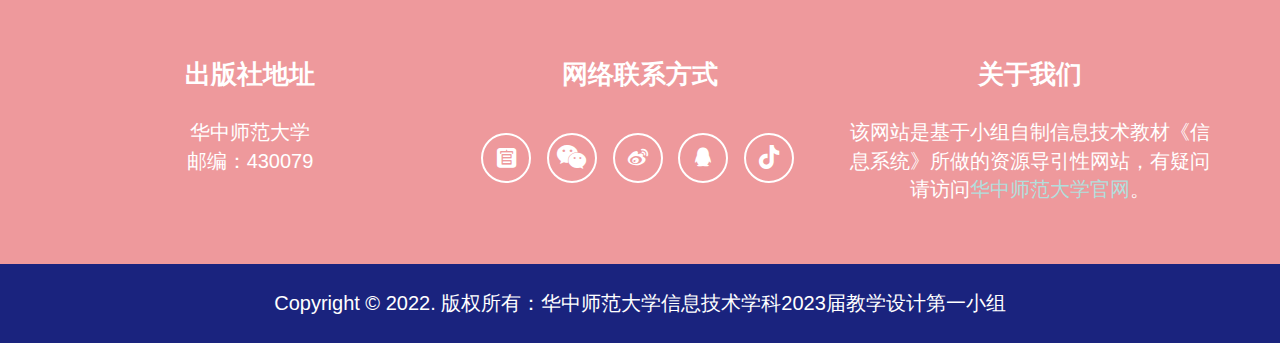
==== commit 86c388e3: "第二版" ====
--- a/index.html
+++ b/index.html
@@ -248,14 +248,30 @@
                 </div>
             </div>
             <div class="row">
-                <div class="col-lg-4 col-lg-offset-2">
-                    <p>这里放资源介绍</p>
-                </div>
-                <div class="col-lg-4">
-                    <p>这里放资源列表</p>
+                <div class="col-lg-4 col-lg-offset-2" style="margin-left: 100px;margin-right: 100px;">
+                    <h3>资源介绍</h3>
+                    <p>本资源包含三个部分：<br/>1. 自制教材整本PDF<br/>2. 教材各章节习题及答案<br/>3. 教材内容部分出处和拓展学习资料<br/>同学们可根据需求自行点击右方链接下载或点击下方链接全部打包，祝学习愉快！</p>
+                </div>
+                <div class="col-lg-4" style="margin-left: 100px;">
+                    <p>
+                        <ul class="list-inline"><h3>资源列表</h3>
+                            <li style="color: #fff;">
+                                <strong><a href="sources/InformationSystem.pdf" download="sources/InformationSystem.pdf" style="color: #fff;"><i class="fa fa-download"></i> 信息系统教材整本PDF</a>
+                                </strong>
+                            </li><br/><br/>
+                            <li style="color: #fff;">
+                                <strong><a href="sources/xiti.zip" download="sources/xiti.zip" style="color: #fff;"><i class="fa fa-download"></i> 习题答案汇总</a>
+                                </strong>
+                            </li><br/><br/>
+                            <li style="color: #fff;">
+                                <strong><a href="sources/tzzl.zip" download="sources/tzzl.zip" style="color: #fff;"><i class="fa fa-download"></i> 拓展资源汇总</a>
+                                </strong>
+                            </li>
+                        </ul>
+                    </p>
                 </div>
                 <div class="col-lg-8 col-lg-offset-2 text-center">
-                    <a href="sources/InformationSystem.pdf" class="btn btn-lg btn-outline" download="sources/InformationSystem.pdf">
+                    <a href="sources/all.zip" class="btn btn-lg btn-outline" download="sources/all.zip">
                         <i class="fa fa-download"></i> Download all!
                     </a>
                 </div>
@@ -403,10 +419,7 @@
                                     <strong><a href="sources/pdf (1章).pdf" target="_blank">信息系统概述</a>
                                     </strong>
                                 </li>
-                                <li>补充资源：
-                                    <strong><a href="http://sc.chinaz.com">Web Development</a>
-                                    </strong>
-                                </li>
+                                
                             </ul>
                             <button type="button" class="btn btn-default" data-dismiss="modal"><i class="fa fa-times"></i> Close</button>
                         </div>
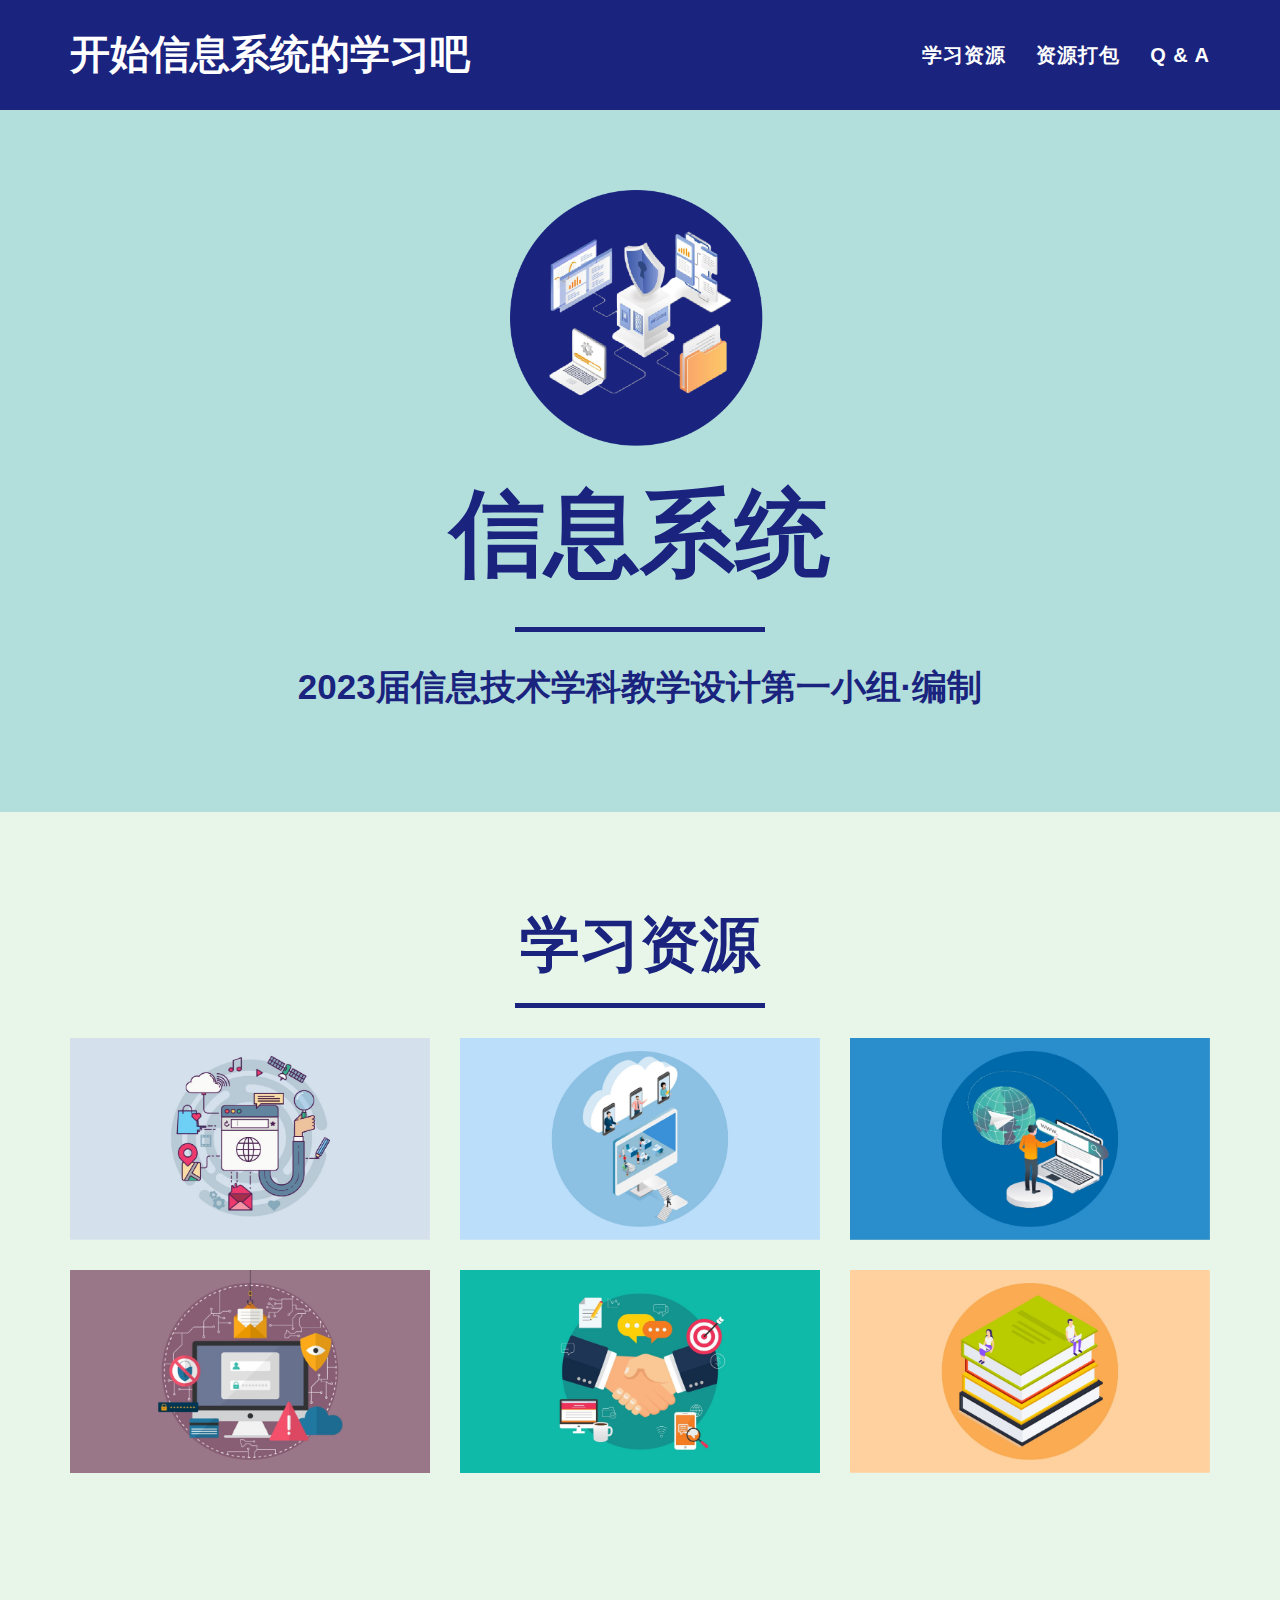
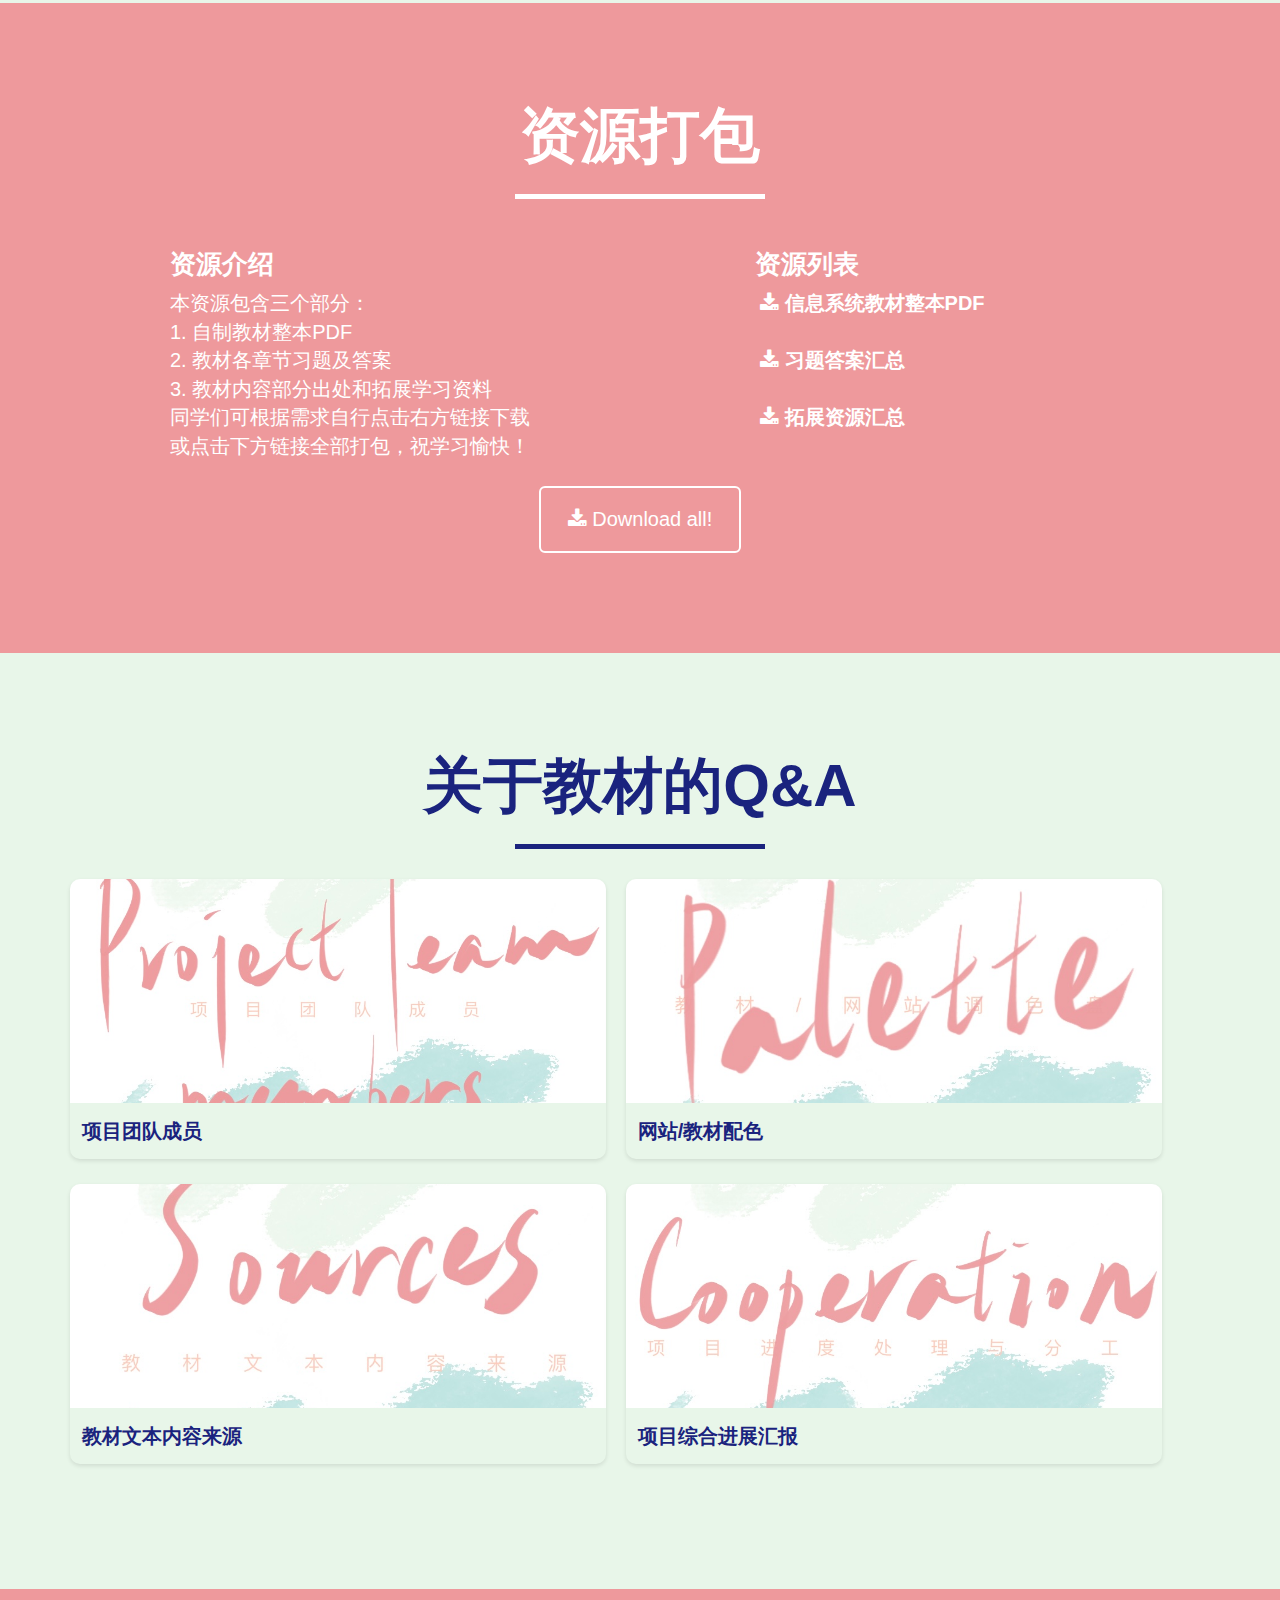
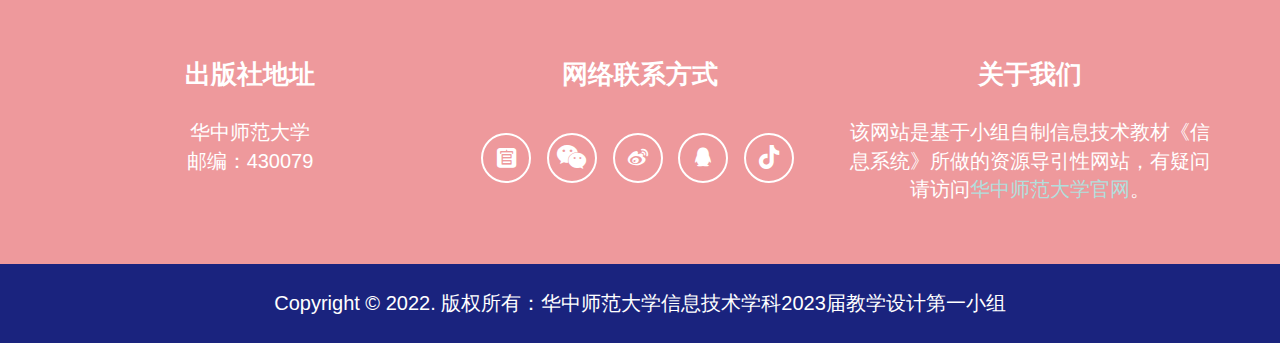
==== commit e2cab03c: "第三版" ====
--- a/index.html
+++ b/index.html
@@ -33,13 +33,13 @@
                     .cards__item {
   width: 300px;
   height: 280px;
-  margin-right: 30px;
+  margin-right: 20px;
   margin-bottom: 25px;
   padding: 0;
   box-shadow: 0 2px 4px 0 rgba(0,0,0,0.1);
   border-radius: 10px;
   box-sizing: border-box;
-  overflow: hidden;
+  overflow: auto;
 }
 
 .cards__item * {
@@ -248,7 +248,7 @@
                 </div>
             </div>
             <div class="row">
-                <div class="col-lg-4 col-lg-offset-2" style="margin-left: 100px;margin-right: 100px;">
+                <div class="col-lg-4 col-lg-offset-2" style="margin-left: 100px; margin-right: 100px;">
                     <h3>资源介绍</h3>
                     <p>本资源包含三个部分：<br/>1. 自制教材整本PDF<br/>2. 教材各章节习题及答案<br/>3. 教材内容部分出处和拓展学习资料<br/>同学们可根据需求自行点击右方链接下载或点击下方链接全部打包，祝学习愉快！</p>
                 </div>
@@ -296,7 +296,7 @@
                             <img src="img/wenda/IMG_1693.PNG"/>
                             <h3 style="font-weight: bold;">项目团队成员</h3>
                             <div class="focus-content">
-                                <p style="font-weight: bold;">文本组：齐佩骥 王钰慧 张菊丽<br/>排版组：程染曦 刘思悦 吴璇<br/> <a href="#">Link to source</a>
+                                <p style="font-weight: bold;">文本组：齐佩骥 王钰慧 张菊丽<br/>排版组：程染曦 刘思悦 吴璇<br/>
                                 </p>
                             </div>
                         </div>
@@ -319,15 +319,15 @@
                             <img src="img/wenda/IMG_1695.PNG"/>
                             <h3 style="font-weight: bold;">教材文本内容来源</h3>
                             <div class="focus-content">
-                                <p style="font-weight: bold;">主要来源：人教版+粤教版+沪教版<br/>+浙教版+教科版+华东师大版《信息系统与社会》<br/> <a href="#">Link to source</a>
+                                <p style="font-weight: bold;">主要来源：人教版+粤教版+沪教版<br/>+浙教版+教科版+华东师大版《信息系统与社会》<br/>
                                 </p>
                             </div>
                         </div>
                         <div class="cards__item">
                             <img src="img/wenda/IMG_1696.PNG"/>
-                            <h3 style="font-weight: bold;">项目进度处理与分工</h3>
+                            <h3 style="font-weight: bold;">项目综合进展汇报</h3>
                             <div class="focus-content">
-                                <p style="font-weight: bold;">项目周期：14周；教材电子版->网站资源<br/>项目分工：集体讨论+在线协作<br/> <a href="#">Link to source</a>
+                                <p style="font-weight: bold;">项目周期：14周；教材电子版->网站资源<br/>项目分工：集体讨论+在线协作<br/>&nbsp;&nbsp;&nbsp;&nbsp;&nbsp;&nbsp;&nbsp;<a href="sources/汇报ppt.pdf" target="_blank">查看详细项目汇报PPT</a>
                                 </p>
                             </div>
                         </div>
@@ -653,7 +653,11 @@
                             
                             <ul class="list-inline item-details">
                                 <li>
-                                    <strong><a href="sources/第二章练习题答案 .pdf" target="_blank" download="sources/第二章练习题答案 .pdf"><i class="fa fa-download"></i>&nbsp;第二章习题答案</a>
+                                    <strong><a href="sources/第一章答案.pdf" target="_blank" download="sources/第一章答案.pdf"><i class="fa fa-download"></i>&nbsp;第一章习题答案</a>
+                                    </strong>
+                                </li>
+                                <li>
+                                    <strong><a href="sources/第二章练习题答案 .pdf" target="_blank" download="sources/第二章练习题答案.pdf"><i class="fa fa-download"></i>&nbsp;第二章习题答案</a>
                                     </strong>
                                 </li>
                                 <li>
